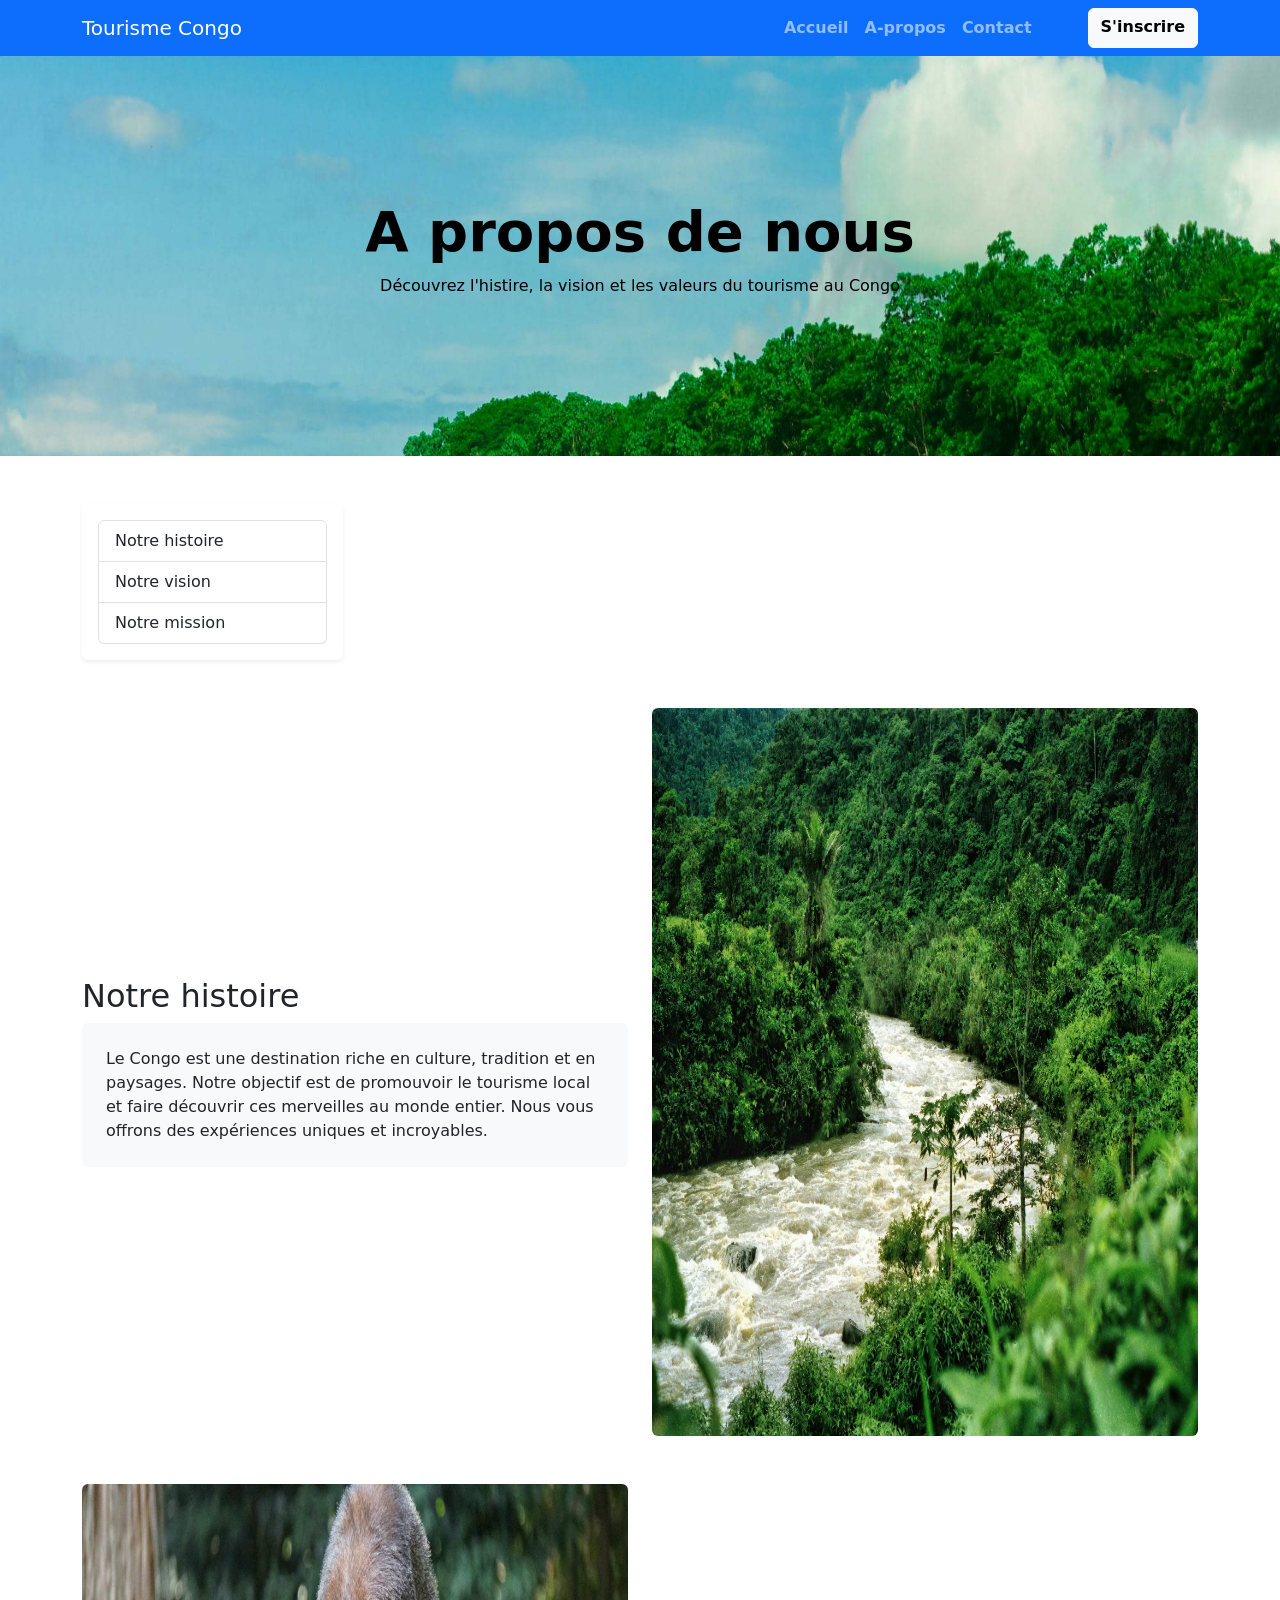
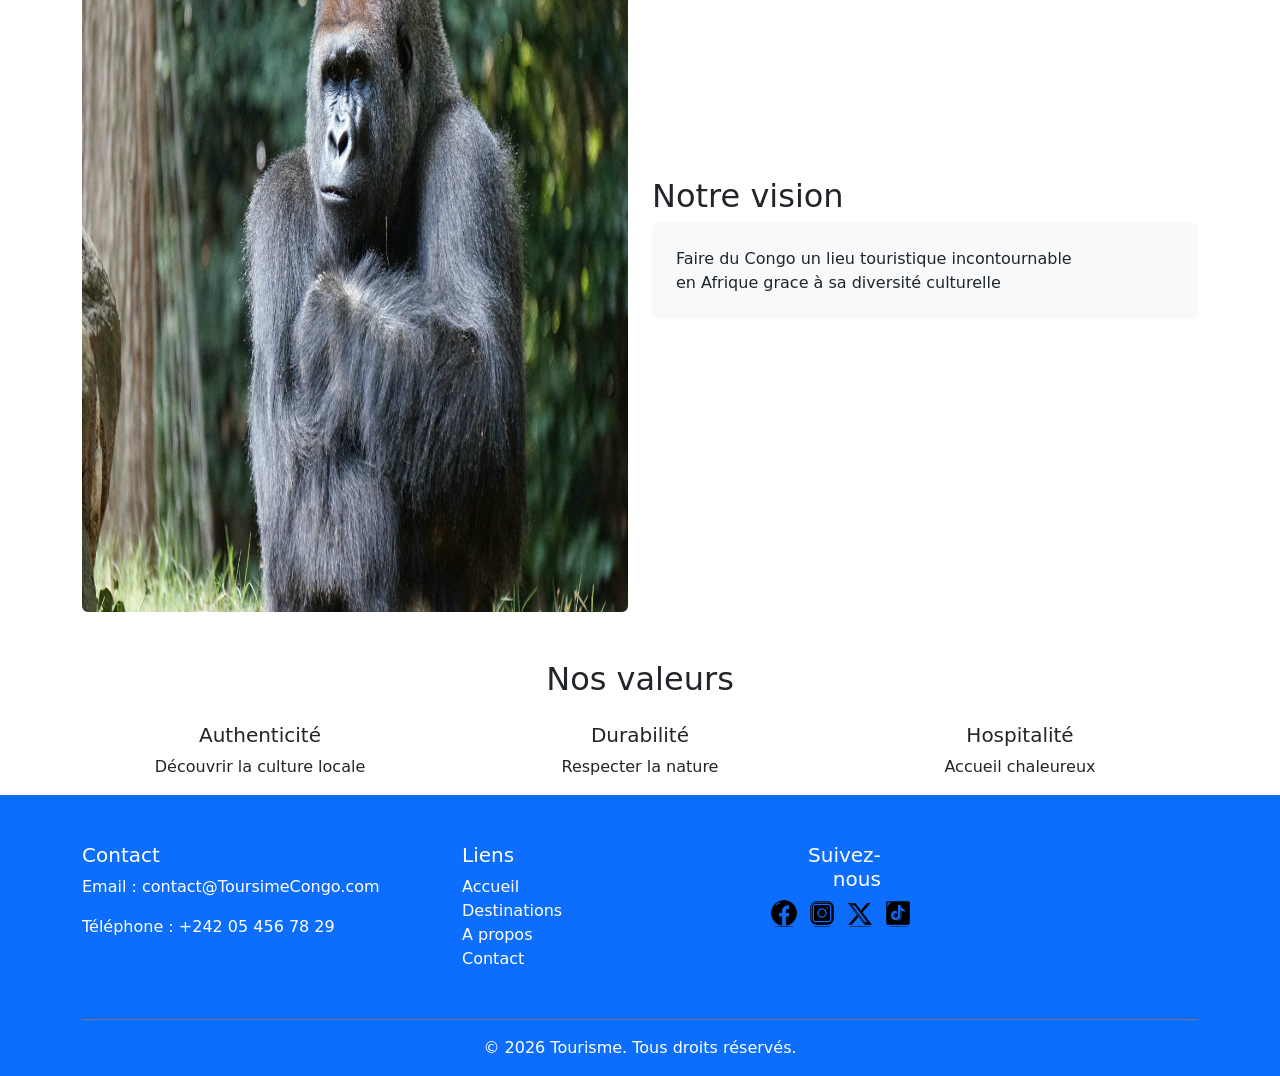
==== A-propos.html @ ef3345c0 "Add files via upload" ====
<!DOCTYPE html>
<html lang="en">
<head>
    <meta charset="UTF-8">
    <meta name="viewport" content="width=device-width, initial-scale=1.0">
    <title>A propos-Tourisme Congo</title>

    <link href="https://cdn.jsdelivr.net/npm/bootstrap@5.3.0/dist/css/bootstrap.min.css"  rel="stylesheet">
    <link rel="stylesheet" href="css/style.css">
</head>
<body>
    <nav class="navbar navbar-expand-lg navbar-dark bg-primary">
        <div class="container">
            <a class="navbar-brand" href="#">Tourisme Congo</a>
            <button class="navbar-toggler" type="button" data-bs-toggle=" collapse" data-bs-target="#menu">
                <span class="navbar-toggler-icon"></span>
            </button>
            <div class="collapse navbar-collapse" id="menu">
                <ul class="navbar-nav  fw-bold ms-auto">
                    <li class="nav-item">
                        <a class="nav-link" href="index.html">Accueil</a>
                    </li>

                   <li class="nav-item">
                        <a class="nav-link" href="A-propos.html">A-propos</a>
                    </li>
                    
                    <li class="nav-item">
                        <a class="nav-link" href="Contact.html">Contact</a>
                    </li>

                    <a href="#" class="btn btn-light fw-bold ms-5">S'inscrire</a>
        </div>
                </ul>
            </div>
        </div>
    </nav>

  <!-- section hero -->
   <section class="hero-about text-black text-center d-flex align-items-center">
    <div class="container">
        <h1 class="display-4 fw-bold">A propos de nous</h1>
        <p>Découvrez l'histire, la vision et les valeurs du tourisme au Congo</p>
    </div>
   </section>  

   <!-- SECTION LISTE À GAUCHE -->
<section class="container mt-5">
    <div class="row">
        <div class="col-md-3">
            <div class="p-3 bg-white shadow-sm rounded">
                <div class="list-group">
                    <a href="#" class="list-group-item">Notre histoire</a>
                    <a href="#" class="list-group-item">Notre vision</a>
                    <a href="#" class="list-group-item">Notre mission</a>
                </div>
            </div>
        </div>
    </div>
</section>


<!-- SECTION NOTRE HISTOIRE : texte à gauche, image à droite -->
<section class="container mt-5">
    <div class="row align-items-center">

        <!-- Texte à gauche -->
        <div class="col-md-6 order-md-1">
            <h2>Notre histoire</h2>
            <div class="p-4 bg-light rounded">
                Le Congo est une destination riche en culture, tradition et en paysages.
                Notre objectif est de promouvoir le tourisme local et faire découvrir
                ces merveilles au monde entier. Nous vous offrons des expériences uniques et incroyables.
            </div>
        </div>

        <!-- Image à droite -->
        <div class="col-md-6 order-md-2">
            <img src="image/hist2.png" class="img-fluid rounded" alt="">
        </div>

    </div>
</section>

<section class="container mt-5">
    <div class="row align-items-center">
        <div class="col-md-6">
            <img src="image/go.png" class="img-fluid rounded">
        </div>
        <div class="col-md-6">
            <h2>Notre vision</h2>
            <div class="p-4 bg-light rounded">
                Faire du Congo un lieu touristique incontournable <br>en Afrique grace à sa diversité culturelle
            </div>
        </div>
    </div>
</section>

<section class="container mt-5 text-center">
    <h2 class="mb-4">Nos valeurs</h2>
    <div class="row">
        <div class="col-md-4">
            <h5>Authenticité</h5>
            <p>Découvrir la culture locale</p>
        </div>

        <div class="col-md-4">
            <h5>Durabilité</h5>
            <p>Respecter la nature</p>
        </div>
        
        <div class="col-md-4">
            <h5>Hospitalité</h5>
            <p>Accueil chaleureux</p>
        </div>
        
    </div>
</section>

 <!-- section footer -->
       <footer class="bg-primary text-white pt-5 pb-3">
    <div class="container">
        <div class="row">

            <div class="col-md-4 mb-3">
                <h5>Contact</h5>
                <p>Email : contact@ToursimeCongo.com</p>
                <p>Téléphone : +242 05 456 78 29</p>
            </div>

            <div class="col-md-4 mb-3 d-flex align-items-start justify-content-between">

                <!-- Liens rapides -->
                <div>
                    <h5>Liens </h5>
                    <ul class="list-unstyled">
                        <li><a href="#" class="text-white text-decoration-none">Accueil</a></li>
                        <li><a href="#" class="text-white text-decoration-none">Destinations</a></li>
                        <li><a href="#" class="text-white text-decoration-none">A propos</a></li>
                        <li><a href="#" class="text-white text-decoration-none">Contact</a></li>
                    </ul>
                </div>

                <!-- Icônes à droite -->
                 <div class="col-md-4 mb-4 text-end">
                    <h5>Suivez-nous</h5>
                    
                   <div class="social-icons justify-content-end">
                     <a href="#"><img src="image/icons8-facebook-48.png" alt="facebook"></a>
                     <a href="#"><img src="image/icons8-instagram-48.png" alt="instagram"></a>
                     <a href="#"><img src="image/icons8-x-48.png" alt="twitter"></a>
                     <a href="#"><img src="image/icons8-tic-tac-48.png" alt="tiktok"></a>
                   </div>
                 </div>
            </div>

        </div>

        <div class="text-center mt-3 border-top border-secondary pt-3">
            © 2026 Tourisme. Tous droits réservés.
        </div>

    </div>
</footer>
     <script src="https://cdn.jsdelivr.net/npm/bootstrap@5.3.8/dist/js/bootstrap.bundle.min.js"></script>
</body>
</html>
---- css/style.css ----
/*section hero image*/
.hero{
    width: 100%;
    height: 100vh;
    display: flex;
    justify-content: center;
    background-image: url(../image/doli1.png);
    background-position: center;
    background-size: cover;
    background-repeat: no-repeat;
}
.card{
    min-width: 200px;
    font-size: 14px;
}

.card-img-top{
    height: 150px;
    object-fit: cover;
}
.card img{
    width: 100%;
    height: 140px;
    object-fit: cover;
}
.card:hover{
    transform: translateY(50px);
    box-shadow: 0 5px 20px
    rgba(0, 0, 0, 0, 2);
}

.carousel-item img{
    height: 400px;
    object-fit: cover;
    border-radius: 10px;
}

.hero-about{
    height: 400px;
    background-image: url("../image/A.png");
    background-size: cover;
    background-position: center;
}

.text-end{
    margin-left: 200px;
}
.social-icons {
    margin-left: 150px;
    display: flex;
    flex-direction: row;
    gap: 10px;
}

.social-icons img {
    width: 28px;

}

.social-icons img:hover {
    transform: scale(1.15);
}

.tete{
    background-image: url(../image/hist1.png);
    background-size: cover;
    background-position: center;
}
form .form-control {
    background-color: #f0f4ff; /* bleu très clair */
    border: 1px solid #98b5ec; /* bordure bleue */
    color: #000;
}

form .form-control:focus {
    background-color: #e2e9ff;
    border-color: #1a73e8;
    box-shadow: 0 0 5px rgba(130, 166, 214, 0.4);
}

.contact-card {
    background: #eef5ff;  /* bleu très clair */
    padding: 20px;
    border-radius: 12px;
    border: 1px solid #c9d8ff;
}
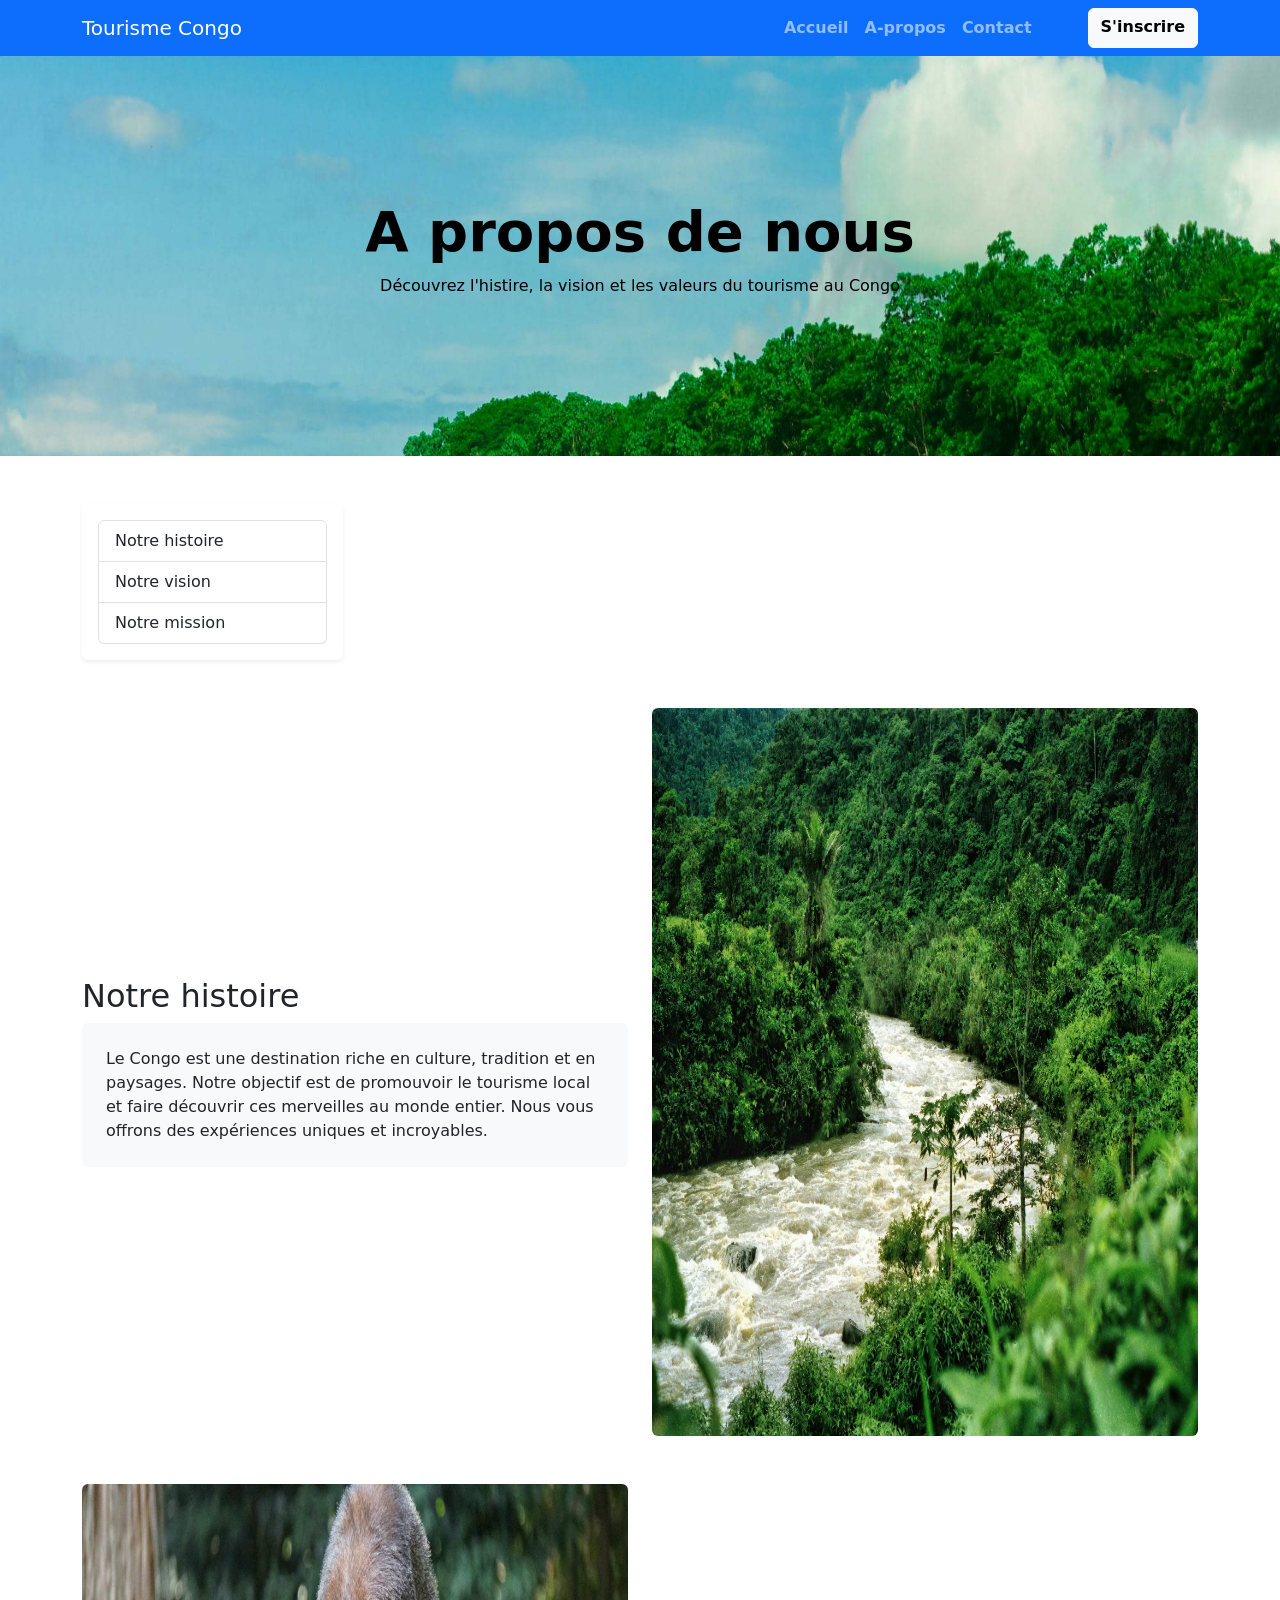
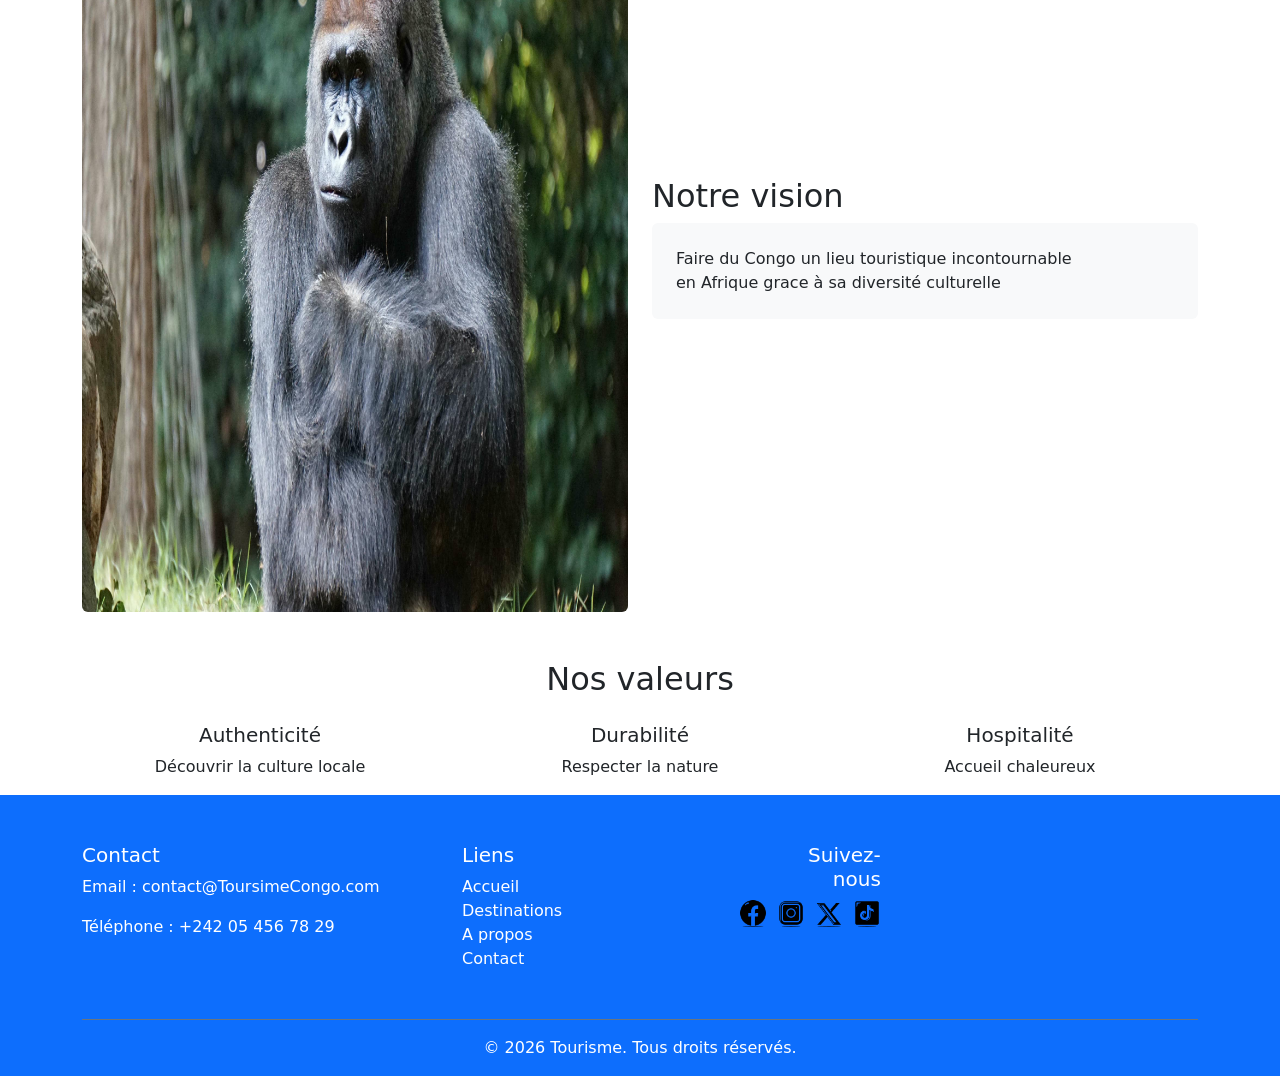
==== commit c688c31f: "Add files via upload" ====
--- a/A-propos.html
+++ b/A-propos.html
@@ -162,6 +162,7 @@
 
     </div>
 </footer>
-     <script src="https://cdn.jsdelivr.net/npm/bootstrap@5.3.8/dist/js/bootstrap.bundle.min.js"></script>
+<script src="https://cdn.jsdelivr.net/npm/bootstrap@5.3.0/dist/js/bootstrap.bundle.min.js"></script>
+     <script src="Js/Script.js"></script>
 </body>
 </html>
--- a/css/style.css
+++ b/css/style.css
@@ -46,7 +46,6 @@
     margin-left: 200px;
 }
 .social-icons {
-    margin-left: 150px;
     display: flex;
     flex-direction: row;
     gap: 10px;
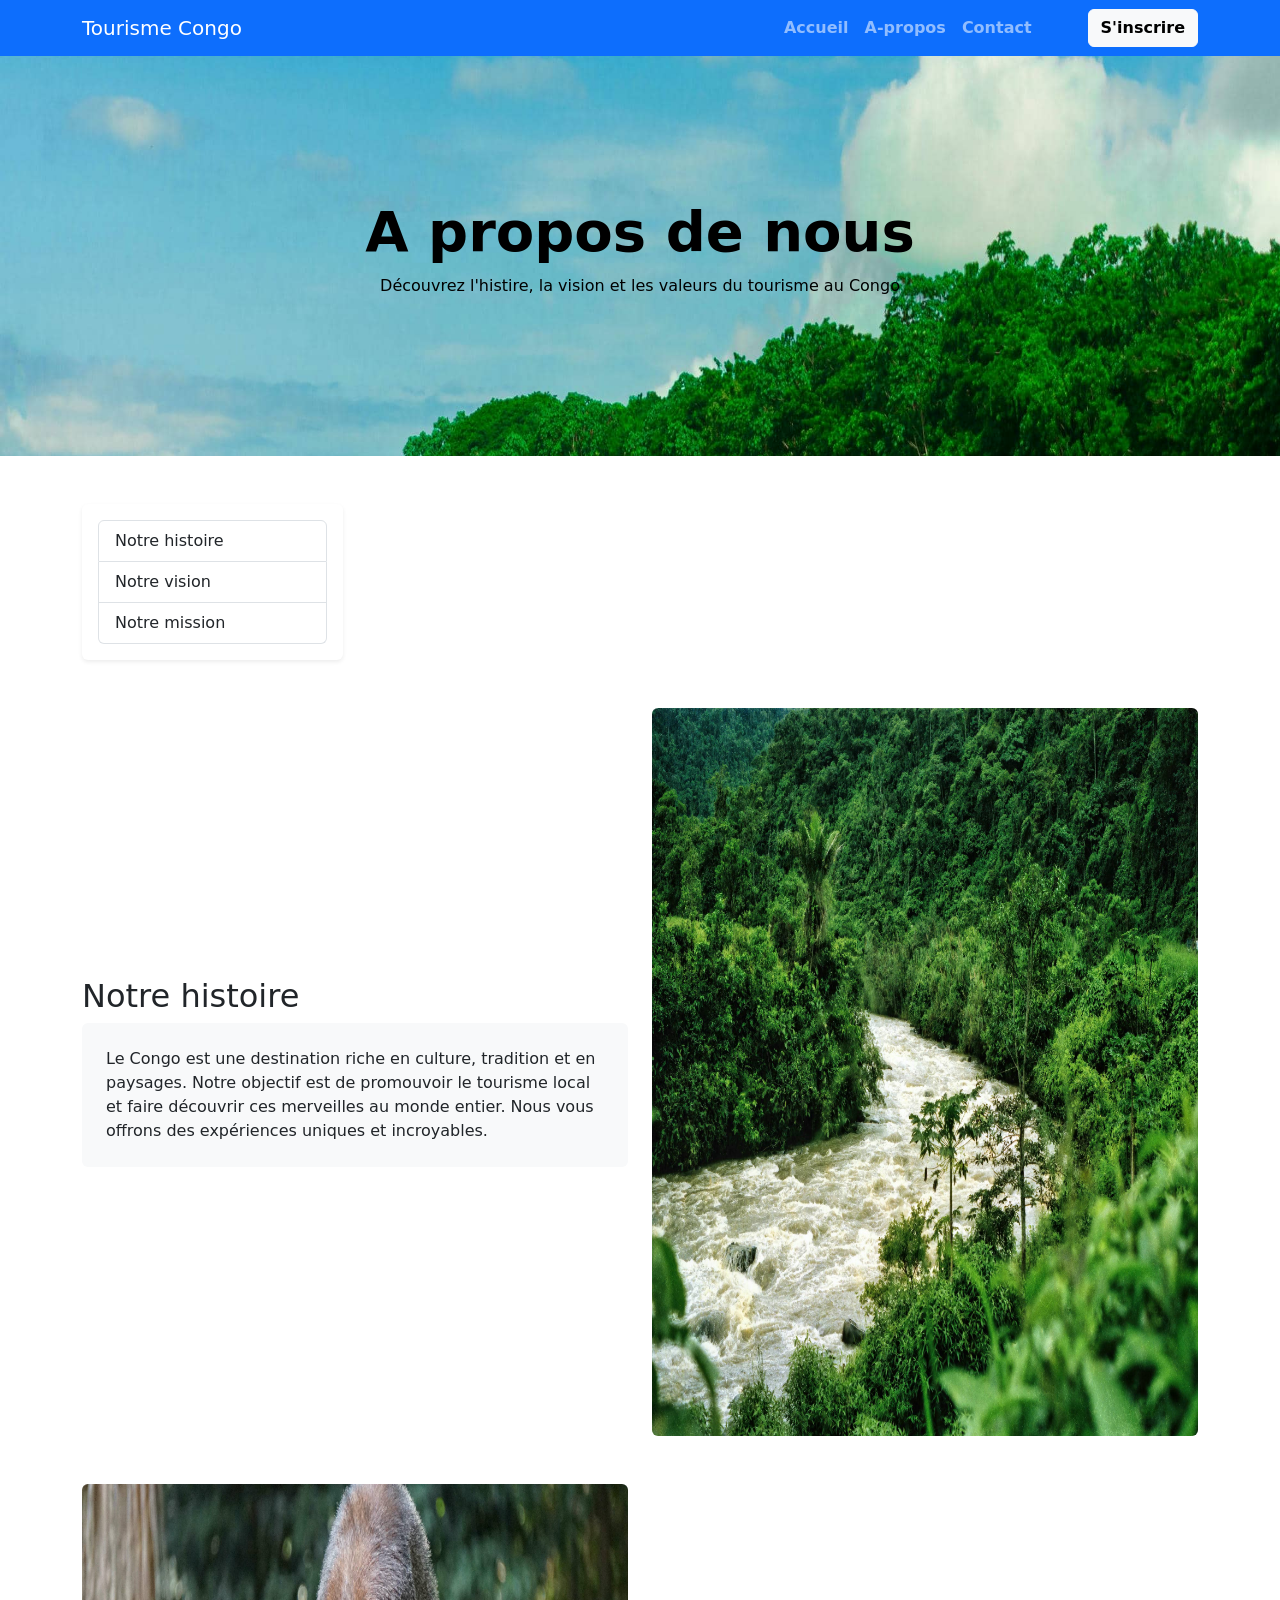
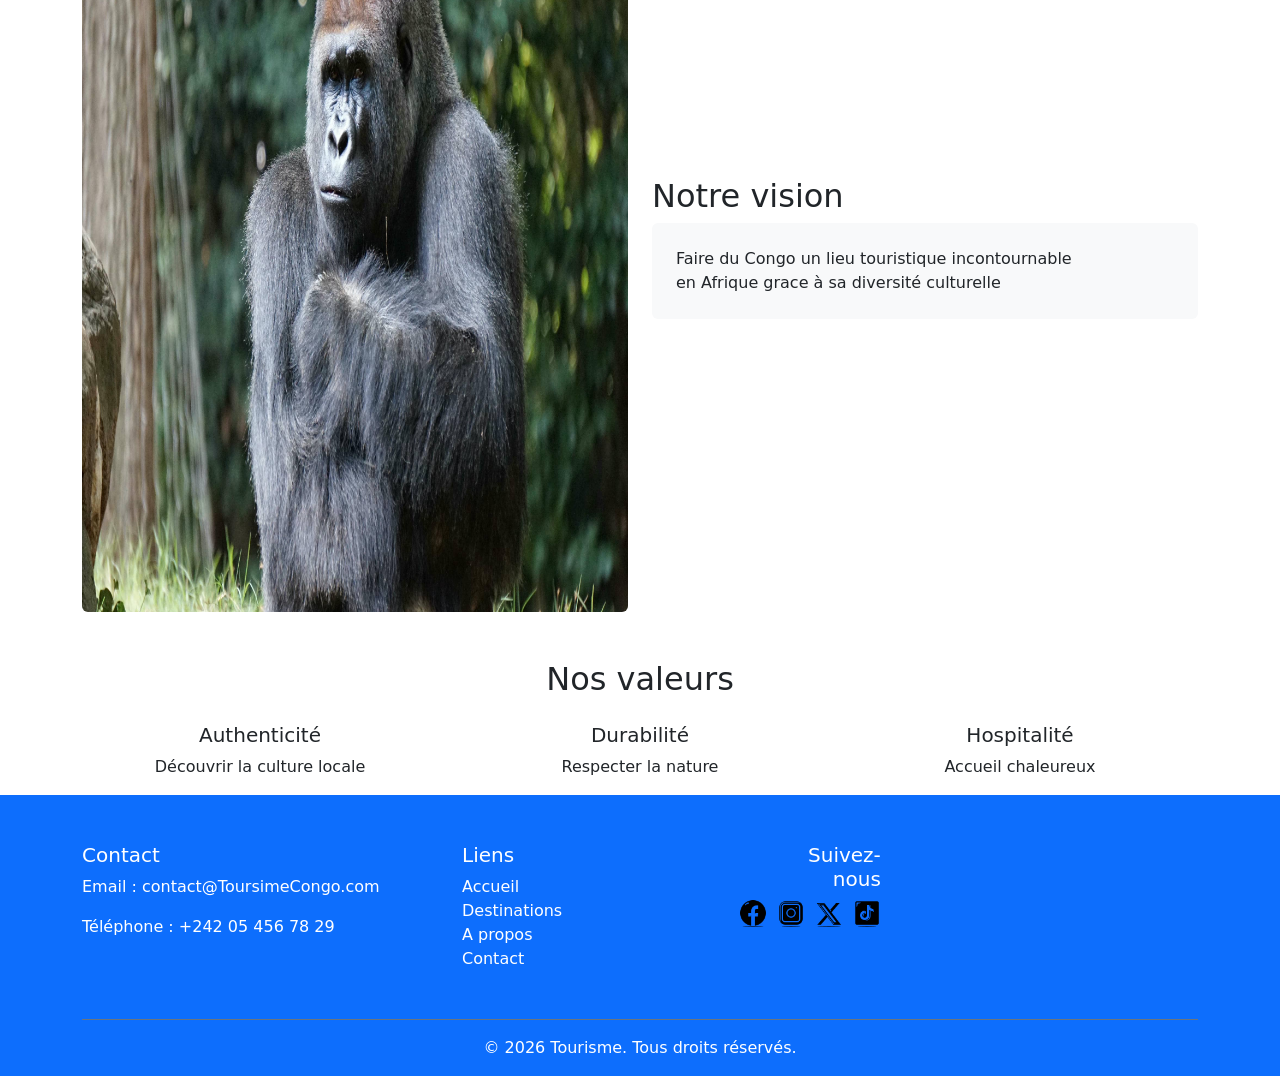
==== commit 02ecc388: "Add files via upload mise à jour de la page" ====
--- a/A-propos.html
+++ b/A-propos.html
@@ -5,37 +5,37 @@
     <meta name="viewport" content="width=device-width, initial-scale=1.0">
     <title>A propos-Tourisme Congo</title>
 
-    <link href="https://cdn.jsdelivr.net/npm/bootstrap@5.3.0/dist/css/bootstrap.min.css"  rel="stylesheet">
+    <link href="https://cdn.jsdelivr.net/npm/bootstrap@5.3.8/dist/css/bootstrap.min.css" rel="stylesheet" integrity="sha384-sRIl4kxILFvY47J16cr9ZwB07vP4J8+LH7qKQnuqkuIAvNWLzeN8tE5YBujZqJLB" crossorigin="anonymous">
     <link rel="stylesheet" href="css/style.css">
 </head>
 <body>
     <nav class="navbar navbar-expand-lg navbar-dark bg-primary">
-        <div class="container">
-            <a class="navbar-brand" href="#">Tourisme Congo</a>
-            <button class="navbar-toggler" type="button" data-bs-toggle=" collapse" data-bs-target="#menu">
-                <span class="navbar-toggler-icon"></span>
-            </button>
-            <div class="collapse navbar-collapse" id="menu">
-                <ul class="navbar-nav  fw-bold ms-auto">
-                    <li class="nav-item">
-                        <a class="nav-link" href="index.html">Accueil</a>
-                    </li>
+    <div class="container">
+        <a class="navbar-brand" href="#">Tourisme Congo</a>
 
-                   <li class="nav-item">
-                        <a class="nav-link" href="A-propos.html">A-propos</a>
-                    </li>
-                    
-                    <li class="nav-item">
-                        <a class="nav-link" href="Contact.html">Contact</a>
-                    </li>
+        <button class="navbar-toggler" type="button" data-bs-toggle="collapse" data-bs-target="#menu">
+            <span class="navbar-toggler-icon"></span>
+        </button>
 
-                    <a href="#" class="btn btn-light fw-bold ms-5">S'inscrire</a>
+        <div class="collapse navbar-collapse" id="menu">
+            <ul class="navbar-nav fw-bold ms-auto">
+                <li class="nav-item">
+                    <a class="nav-link" href="index.html">Accueil</a>
+                </li>
+
+                <li class="nav-item">
+                    <a class="nav-link" href="A-propos.html">A-propos</a>
+                </li>
+
+                <li class="nav-item">
+                    <a class="nav-link" href="Contact.html">Contact</a>
+                </li>
+            </ul>
+
+            <a href="#" class="btn btn-light fw-bold ms-lg-5 mt-3 mt-lg-0">S'inscrire</a>
         </div>
-                </ul>
-            </div>
-        </div>
-    </nav>
-
+    </div>
+</nav>
   <!-- section hero -->
    <section class="hero-about text-black text-center d-flex align-items-center">
     <div class="container">
@@ -162,7 +162,7 @@
 
     </div>
 </footer>
-<script src="https://cdn.jsdelivr.net/npm/bootstrap@5.3.0/dist/js/bootstrap.bundle.min.js"></script>
+<script src="https://cdn.jsdelivr.net/npm/bootstrap@5.3.8/dist/js/bootstrap.bundle.min.js" integrity="sha384-FKyoEForCGlyvwx9Hj09JcYn3nv7wiPVlz7YYwJrWVcXK/BmnVDxM+D2scQbITxI" crossorigin="anonymous"></script>
      <script src="Js/Script.js"></script>
 </body>
 </html>
